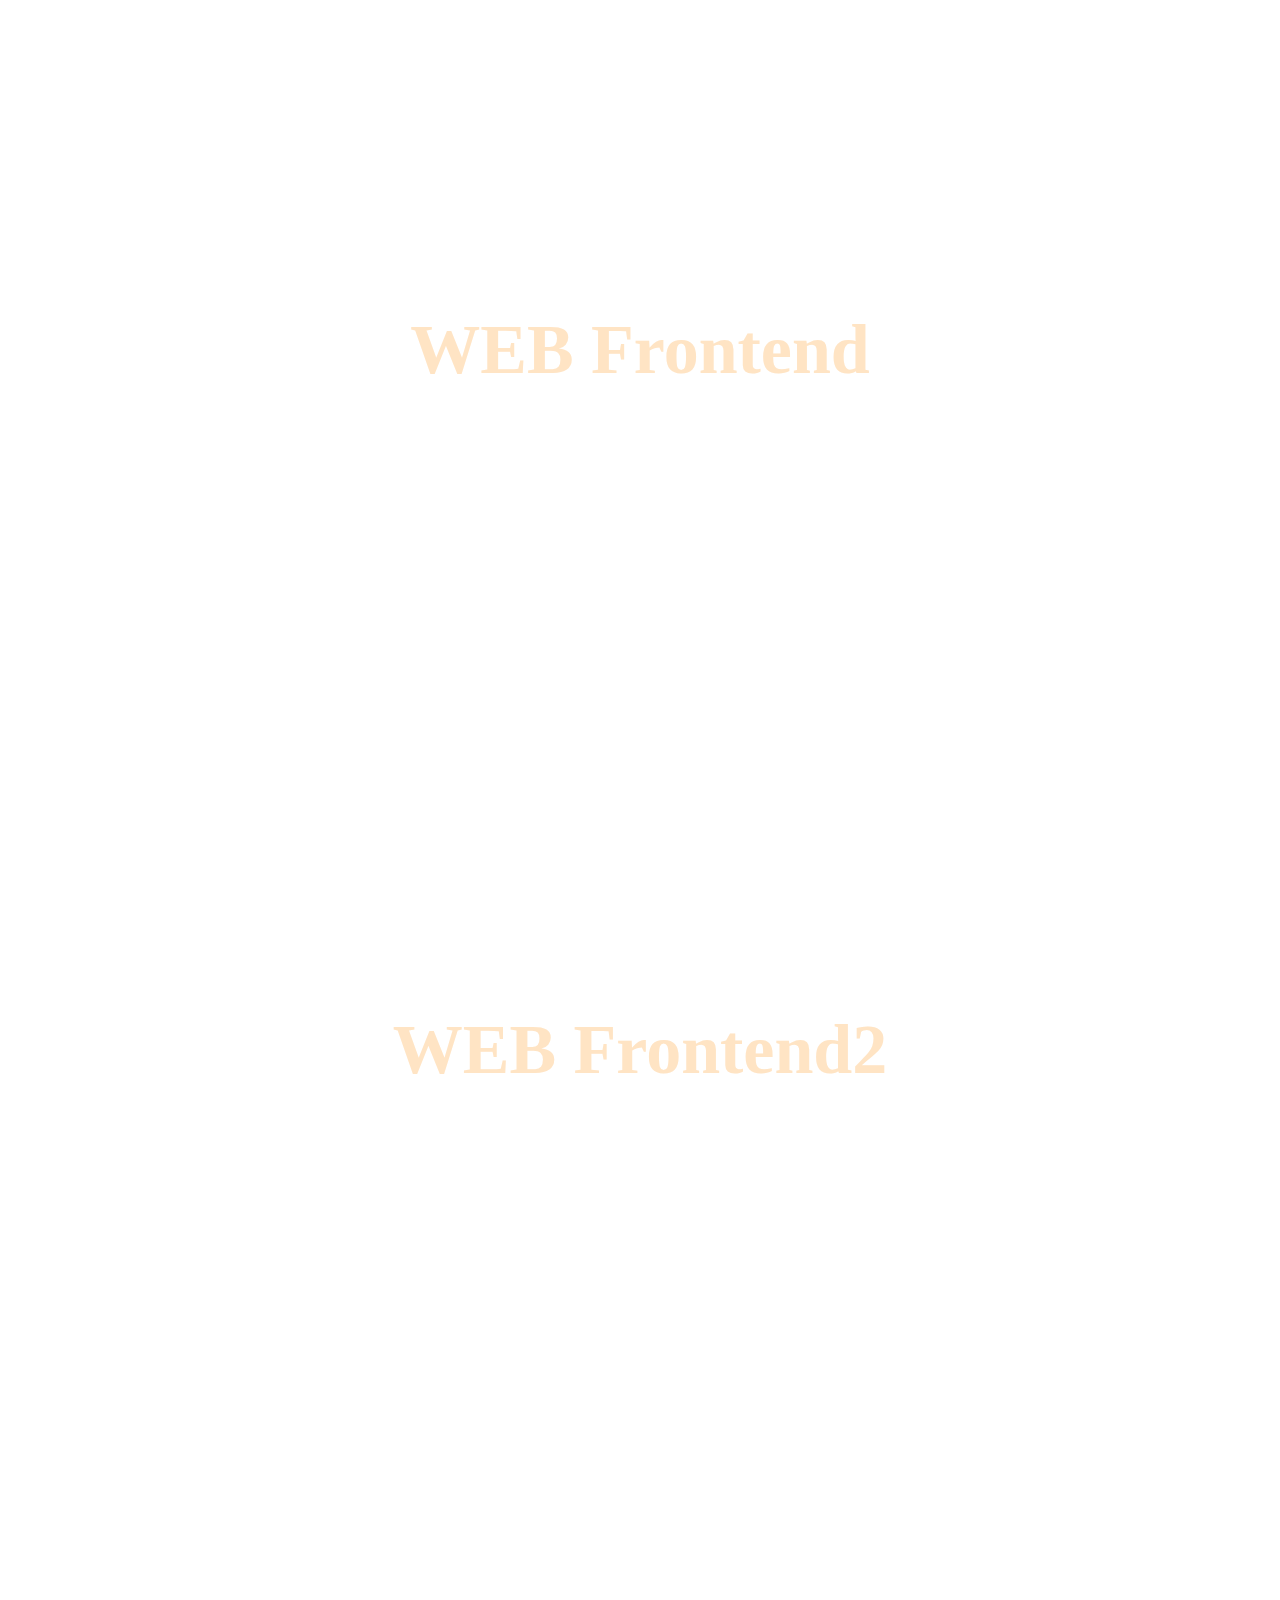
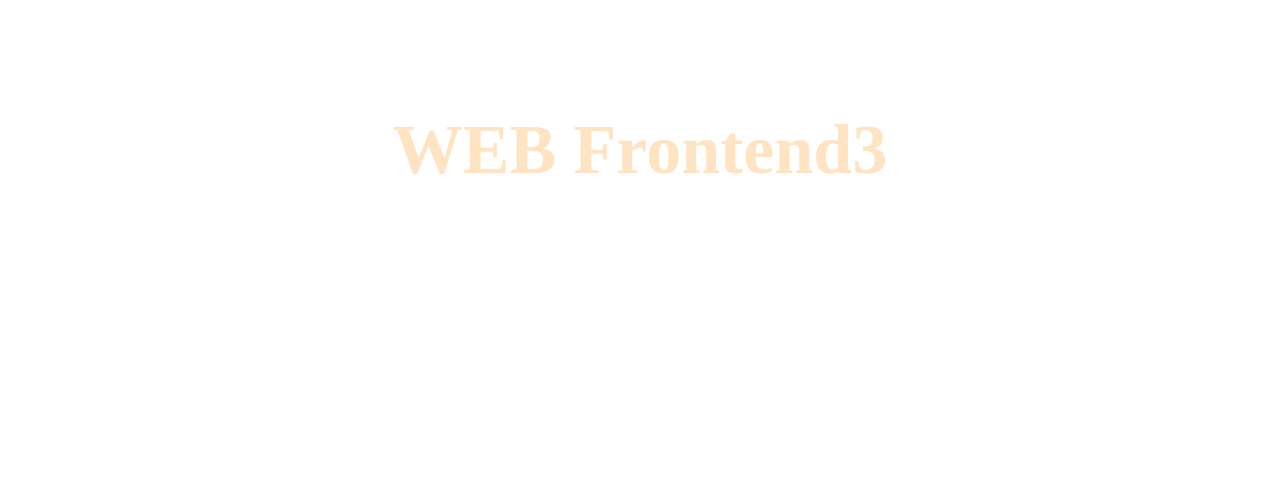
==== 240131_백그라운드스크롤.html @ 3841e67f "Add files via upload" ====
<!DOCTYPE html>
<html lang="en">
<head>
    <meta charset="UTF-8">
    <meta name="viewport" content="width=device-width, initial-scale=1.0">
    <title>Document</title>
    <style>
        *{
            margin: 0;
            padding: 0;
        }
        h3{
            color: bisque;
            font-size: 70px;
            font-weight: 800;
            line-height: 700px;
            text-align: center;
        }
        .section1{
            height: 700px;
            background: url(/개인페이지/개인페이지_images/back_milky-way-2695569_1280.jpg) no-repeat 50% 0 fixed;
            background-size: cover;
        }

        .section2{
            height: 700px;
            background: url(/개인페이지/개인페이지_images/back_ocean-3605547_1280.jpg) no-repeat 50% 0 scroll;
            background-size: cover;
        }

        .section3{
            height: 700px;
            background: url(/개인페이지/개인페이지_images/back_nature-3082832_1280.jpg) no-repeat 50% 0 fixed;
            background-size: cover;
        }
    </style>
</head>
<body>
    <div class="wrap">
        <section class="section1">
            <h3> WEB Frontend</h3>
        </section>
        <section class="section2">
            <h3> WEB Frontend2</h3>
        </section>
        <section class="section3">
            <h3> WEB Frontend3</h3>
        </section>
    </div>
</body>
</html>
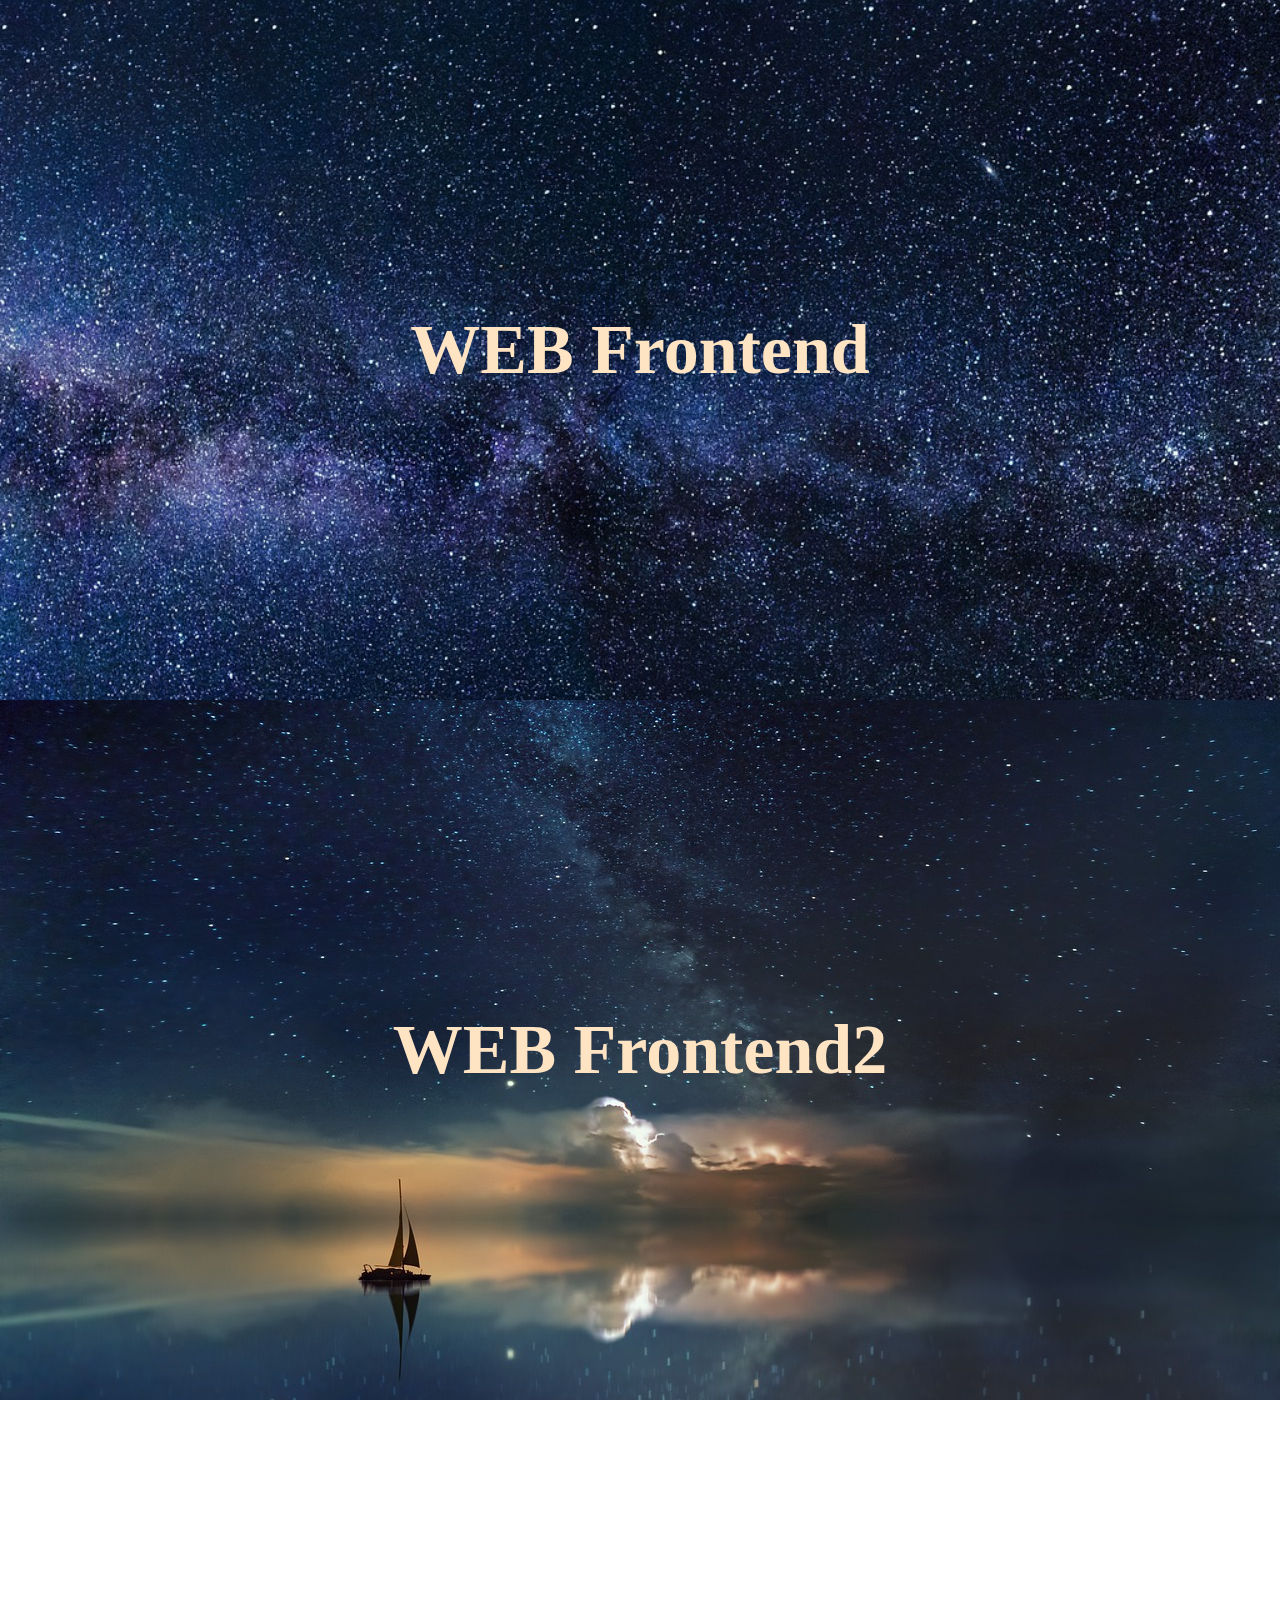
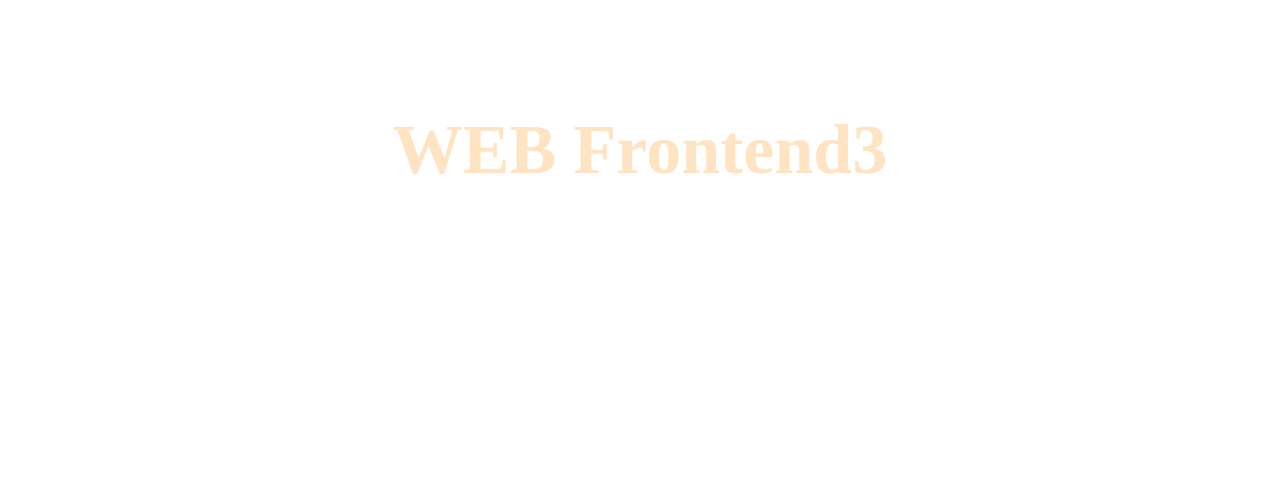
==== commit da80b12d: "Update 240131_백그라운드스크롤.html" ====
--- a/240131_백그라운드스크롤.html
+++ b/240131_백그라운드스크롤.html
@@ -18,19 +18,19 @@
         }
         .section1{
             height: 700px;
-            background: url(/개인페이지/개인페이지_images/back_milky-way-2695569_1280.jpg) no-repeat 50% 0 fixed;
+            background: url(개인페이지_images/back_milky-way-2695569_1280.jpg) no-repeat 50% 0 fixed;
             background-size: cover;
         }
 
         .section2{
             height: 700px;
-            background: url(/개인페이지/개인페이지_images/back_ocean-3605547_1280.jpg) no-repeat 50% 0 scroll;
+            background: url(개인페이지_images/back_ocean-3605547_1280.jpg) no-repeat 50% 0 scroll;
             background-size: cover;
         }
 
         .section3{
             height: 700px;
-            background: url(/개인페이지/개인페이지_images/back_nature-3082832_1280.jpg) no-repeat 50% 0 fixed;
+            background: url(개인페이지_images/back_nature-3082832_1280.jpg) no-repeat 50% 0 fixed;
             background-size: cover;
         }
     </style>
@@ -48,4 +48,4 @@
         </section>
     </div>
 </body>
-</html>+</html>
